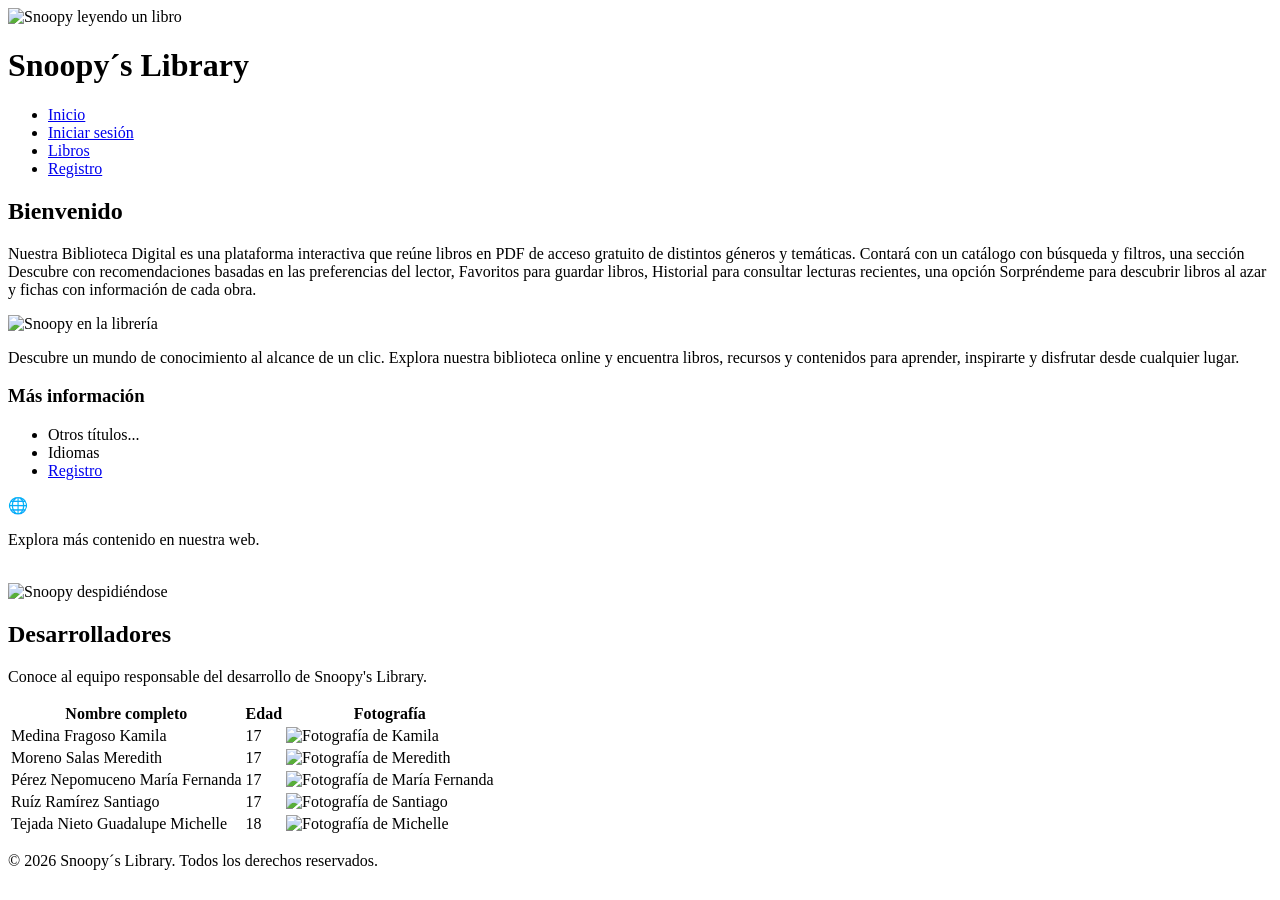
==== index.html @ 1d206063 "Rename index.html.html to index.html" ====
<!DOCTYPE html>
<html lang="es">
<head>
    <meta charset="UTF-8">
    <meta name="viewport" content="width=device-width, initial-scale=1.0">
    <title>Snoopy's Library</title>

    <link rel="stylesheet" href="css/Ej4estilos.css">
</head>

<body>
    <div class="browser-frame">

        <header class="site-header">
            <div class="logo-container">
                <span class="logo-icon">
                    <img src="img/snoopy.jpg"
                         alt="Snoopy leyendo un libro"
                         class="main-image">
                </span>
                <h1 class="site-title">Snoopy´s Library</h1>
            </div>

            <nav class="main-nav">
                <ul>
                    <li><a href="#inicio" class="active">Inicio</a></li>
                    <li><a href="login.html" target="_blank">Iniciar sesión</a></li>
                    <li><a href="libros.html">Libros</a></li>
                    <li><a href="contacto.html" target="_blank">Registro</a></li>
                </ul>
            </nav>
        </header>

        <main class="site-main" id="inicio">
            <section class="content-section">
                <h1 class="bienvenida">Bienvenido</h1>

                <p>
                    Nuestra Biblioteca Digital es una plataforma interactiva
                    que reúne libros en PDF de acceso gratuito de distintos
                    géneros y temáticas. Contará con un catálogo con búsqueda
                    y filtros, una sección Descubre con recomendaciones
                    basadas en las preferencias del lector, Favoritos para
                    guardar libros, Historial para consultar lecturas
                    recientes, una opción Sorpréndeme para descubrir libros
                    al azar y fichas con información de cada obra.
                </p>

                <div class="media-container">
                    <img src="img/snoopy_isatthe.jpg"
                         alt="Snoopy en la librería"
                         class="main-image">
                </div>

                <p>
                    Descubre un mundo de conocimiento al alcance de un clic.
                    Explora nuestra biblioteca online y encuentra libros,
                    recursos y contenidos para aprender, inspirarte y
                    disfrutar desde cualquier lugar.
                </p>
            </section>

            <aside class="sidebar">
                <h3>Más información</h3>

                <ul>
                    <li>Otros títulos...</li>
                    <li>Idiomas</li>
                    <li>
                        <a href="contacto.html" target="_blank">Registro</a>
                    </li>
                </ul>

                <div class="info-box">
                    <span class="globe-icon">🌐</span>
                    <p>Explora más contenido en nuestra web.</p>
                </div>

                <br>

                <img src="img/bye.png"
                     alt="Snoopy despidiéndose"
                     class="main-image">
            </aside>
        </main>

        <section id="libros">
            <!-- Aquí puedes agregar tu catálogo de libros. -->
        </section>

        <section class="developers-section" id="desarrolladores">
            <h2 class="titulo-desarrolladores">Desarrolladores</h2>

            <p class="developers-description">
                Conoce al equipo responsable del desarrollo
                de Snoopy's Library.
            </p>

            <table class="developers-table">
                <thead>
                    <tr>
                        <th>Nombre completo</th>
                        <th>Edad</th>
                        <th>Fotografía</th>
                    </tr>
                </thead>

                <tbody>
                    <tr>
                        <td>Medina Fragoso Kamila</td>
                        <td>17</td>
                        <td><img src="img/Kamila.png" alt="Fotografía de Kamila"></td>
                    </tr>

                    <tr>
                        <td>Moreno Salas Meredith</td>
                        <td>17</td>
                        <td><img src="img/foto2.png" alt="Fotografía de Meredith"></td>
                    </tr>

                    <tr>
                        <td>Pérez Nepomuceno María Fernanda</td>
                        <td>17</td>
                        <td><img src="img/Mafer.jpeg" alt="Fotografía de María Fernanda"></td>
                    </tr>

                    <tr>
                        <td>Ruíz Ramírez Santiago</td>
                        <td>17</td>
                        <td><img src="img/foto4.jfif" alt="Fotografía de Santiago"></td>
                    </tr>

                    <tr>
                        <td>Tejada Nieto Guadalupe Michelle</td>
                        <td>18</td>
                        <td><img src="img/Mich.jpg" alt="Fotografía de Michelle"></td>
                    </tr>
                </tbody>
            </table>
        </section>

        <footer class="site-footer">
            <p>&copy; 2026 Snoopy´s Library. Todos los derechos reservados.</p>
        </footer>

    </div>
</body>
</html>
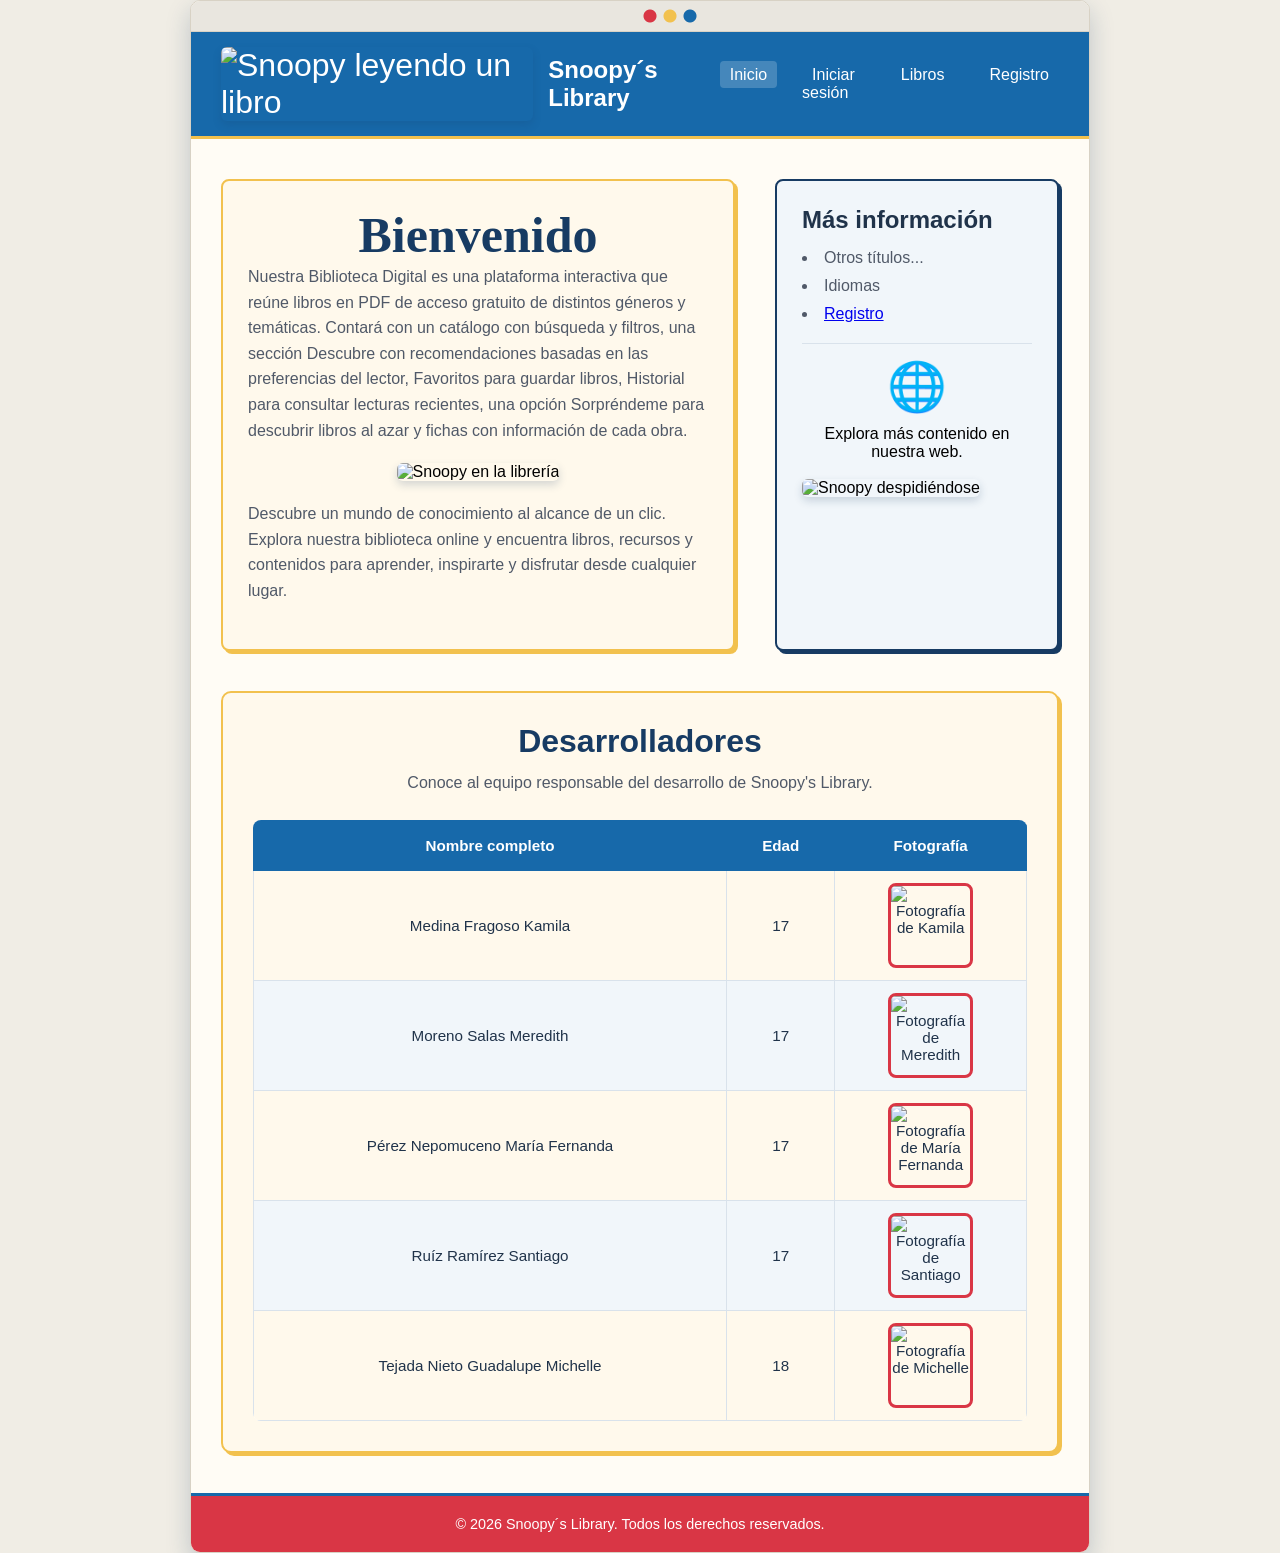
==== commit 01ae397d: "Restore index.html with original content" ====
--- a/index.html
+++ b/index.html
@@ -7,7 +7,7 @@
     <meta name="viewport" content="width=device-width, initial-scale=1.0">
     <title>Snoopy's Library</title>
 
-    <link rel="stylesheet" href="css/Ej4estilos.css">
+    <link rel="stylesheet" href="Ej4estilos.css">
 </head>
 
 <body>
--- a/Ej4estilos.css
+++ b/Ej4estilos.css
@@ -0,0 +1,304 @@
+/* --- Estilos Globales --- */
+:root {
+    --color-primary: #1769AA; /* Azul vivo */
+    --color-accent-yellow: #F2C14E; /* Dorado cálido */
+    --color-accent-cyan: #173B63; /* Azul marino */
+    --color-accent-pink: #D93645; /* Rojo intenso */
+    --color-text-dark: #20334A;
+    --color-text-light: #FFFFFF;
+    --font-family: 'Segoe UI', Tahoma, Geneva, Verdana, sans-serif;
+}
+
+* {
+    box-sizing: border-box;
+    margin: 0;
+    padding: 0;
+}
+
+body {
+    font-family: var(--font-family);
+    background-color: #F0EDE5;
+    display: flex;
+    justify-content: center;
+    align-items: center;
+    min-height: 100vh;
+}
+
+/* --- Marco del Navegador --- */
+.browser-frame {
+    width: 900px;
+    max-width: 100%;
+    background-color: #FFFCF5;
+    border-radius: 10px;
+    box-shadow: 0 10px 25px rgba(23, 59, 99, 0.22);
+    overflow: hidden;
+    border: 1px solid #D8D2C5;
+}
+
+.browser-frame::before {
+    content: "";
+    display: block;
+    height: 30px;
+    background-color: #E9E6DF;
+    border-bottom: 1px solid #D8D2C5;
+    background-image: radial-gradient(circle, #D93645 6px, transparent 7px),
+                      radial-gradient(circle, #F2C14E 6px, transparent 7px),
+                      radial-gradient(circle, #1769AA 6px, transparent 7px);
+    background-position: 10px 50%, 30px 50%, 50px 50%;
+    background-repeat: no-repeat;
+}
+
+.logo-icon .main-image {
+    width: 60px;
+    height: auto;
+    object-fit: contain;
+}
+
+/* --- Header --- */
+.site-header {
+    background-color: var(--color-primary);
+    color: var(--color-text-light);
+    padding: 15px 30px;
+    display: flex;
+    justify-content: space-between;
+    align-items: center;
+    border-bottom: 3px solid var(--color-accent-yellow);
+}
+
+.logo-container {
+    display: flex;
+    align-items: center;
+    gap: 15px;
+}
+
+.logo-icon {
+    font-size: 2rem;
+}
+
+.site-title {
+    font-size: 1.5rem;
+    font-weight: 600;
+}
+
+.main-nav ul {
+    list-style: none;
+    display: flex;
+    gap: 25px;
+}
+
+.main-nav a {
+    text-decoration: none;
+    color: var(--color-text-light);
+    font-weight: 500;
+    padding: 5px 10px;
+    border-radius: 4px;
+    transition: background-color 0.3s;
+}
+
+.main-nav a.active,
+.main-nav a:hover {
+    background-color: rgba(255, 255, 255, 0.2);
+}
+
+/* --- Main --- */
+.site-main {
+    display: flex;
+    padding: 40px 30px;
+    gap: 40px;
+}
+
+/* Sección principal modificada */
+
+.bienvenida {
+    color: #173B63;
+    text-align: center;
+    font-family: Lucida Handwriting;
+    font-size: 50px;
+}
+
+.content-section {
+    flex: 2;
+    border: 2px solid var(--color-accent-yellow);
+    border-radius: 8px;
+    padding: 25px;
+    background-color: #FFF9EC;
+    box-shadow: 3px 3px 0px var(--color-accent-yellow);
+}
+
+.content-section h2 {
+    font-size: 2rem;
+    color: var(--color-text-dark);
+    margin-bottom: 15px;
+}
+
+.content-section p {
+    margin-bottom: 20px;
+    line-height: 1.6;
+    color: #505968;
+}
+
+.media-container {
+    margin-bottom: 20px;
+    text-align: center;
+}
+
+.main-image {
+    max-width: 100%;
+    border-radius: 6px;
+    box-shadow: 0 4px 8px rgba(23, 59, 99, 0.18);
+}
+
+/* Barra lateral modificada */
+.sidebar {
+    flex: 1;
+    border: 2px solid var(--color-accent-cyan);
+    border-radius: 8px;
+    padding: 25px;
+    background-color: #F1F6FA;
+    box-shadow: 3px 3px 0px var(--color-accent-cyan);
+}
+
+.sidebar h3 {
+    font-size: 1.5rem;
+    color: var(--color-text-dark);
+    margin-bottom: 15px;
+}
+
+.sidebar > ul {
+    list-style-position: inside;
+    margin-bottom: 20px;
+    color: #505968;
+}
+
+.sidebar > ul li {
+    margin-bottom: 10px;
+}
+
+.info-box {
+    text-align: center;
+    border-top: 1px solid #D9E2EB;
+    padding-top: 15px;
+}
+
+.globe-icon {
+    font-size: 3rem;
+    color: var(--color-accent-pink);
+    margin-bottom: 10px;
+    display: block;
+}
+
+/* --- Footer --- */
+.site-footer {
+    background-color: var(--color-accent-pink);
+    color: var(--color-text-light);
+    text-align: center;
+    padding: 20px;
+    font-size: 0.9rem;
+    border-top: 3px solid var(--color-primary);
+}
+
+
+/* --- Sección de desarrolladores --- */
+.developers-section {
+    margin: 0 30px 40px;
+    padding: 30px;
+    background-color: #FFF9EC;
+    border: 2px solid #F2C14E;
+    border-radius: 10px;
+    box-shadow: 3px 3px 0 #F2C14E;
+}
+
+.titulo-desarrolladores {
+    color: #173B63;
+    text-align: center;
+    font-size: 2rem;
+    margin-bottom: 10px;
+}
+
+.developers-description {
+    color: #505968;
+    text-align: center;
+    margin-bottom: 25px;
+    line-height: 1.6;
+}
+
+/* --- Tabla --- */
+.developers-table {
+    width: 100%;
+    border-collapse: collapse;
+    background-color: #FFFFFF;
+    border-radius: 8px;
+    overflow: hidden;
+    color: #20334A;
+    font-size: 0.95rem;
+}
+
+/* Encabezados */
+.developers-table thead {
+    background-color: #1769AA;
+    color: #FFFFFF;
+}
+
+.developers-table th {
+    padding: 16px 12px;
+    text-align: center;
+    font-weight: 600;
+    border: 1px solid #1769AA;
+}
+
+/* Celdas */
+.developers-table td {
+    padding: 12px;
+    text-align: center;
+    border: 1px solid #D9E2EB;
+}
+
+/* Filas alternadas */
+.developers-table tbody tr:nth-child(odd) {
+    background-color: #FFF9EC;
+}
+
+.developers-table tbody tr:nth-child(even) {
+    background-color: #F1F6FA;
+}
+
+/* Efecto al pasar el cursor */
+.developers-table tbody tr:hover {
+    background-color: #FCE8E8;
+    transition: background-color 0.2s ease;
+}
+
+/* Fotografías */
+.developers-table img {
+    width: 85px;
+    height: 85px;
+    object-fit: cover;
+    border-radius: 8px;
+    border: 3px solid #D93645;
+    display: block;
+    margin: auto;
+}
+
+/* Adaptación a pantallas pequeñas */
+@media (max-width: 600px) {
+    .developers-section {
+        margin: 0 12px 25px;
+        padding: 15px;
+        overflow-x: auto;
+    }
+
+    .developers-table {
+        min-width: 450px;
+        font-size: 0.85rem;
+    }
+
+    .developers-table th,
+    .developers-table td {
+        padding: 9px 7px;
+    }
+
+    .developers-table img {
+        width: 65px;
+        height: 65px;
+    }
+}
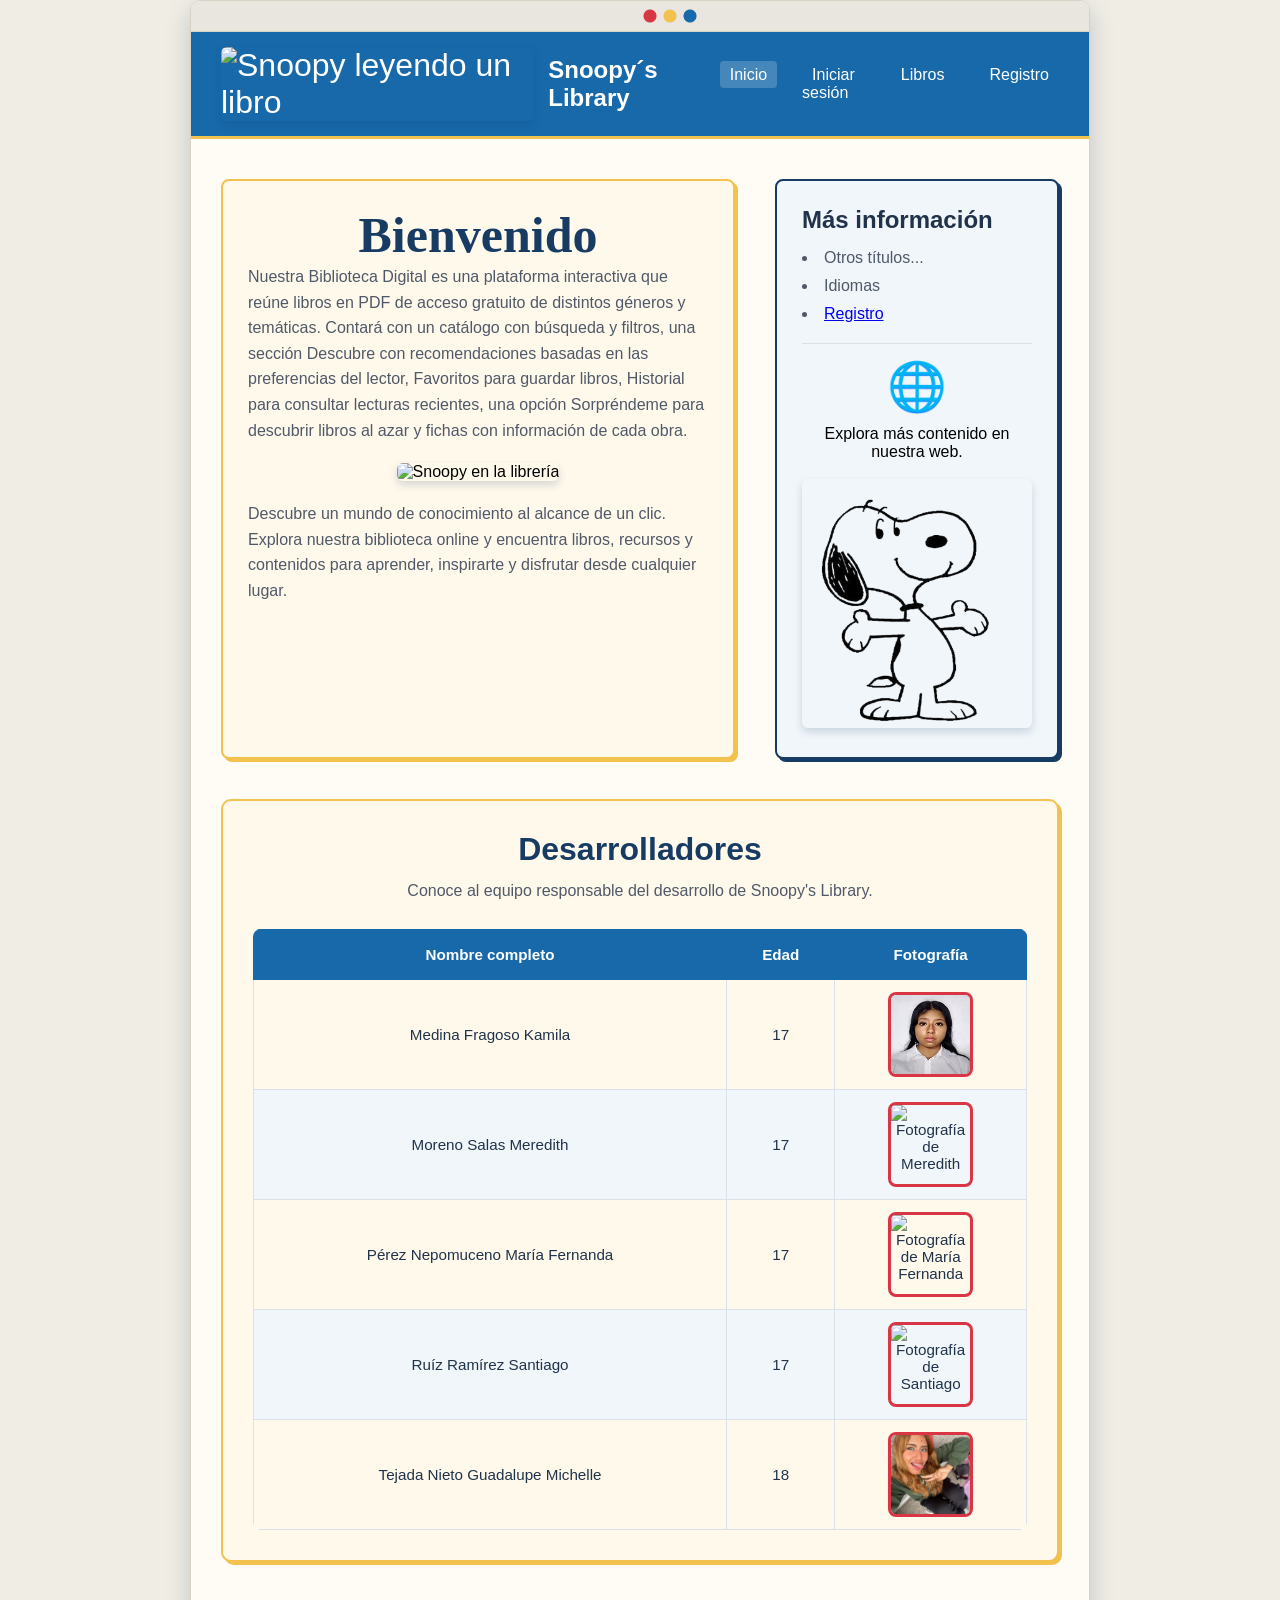
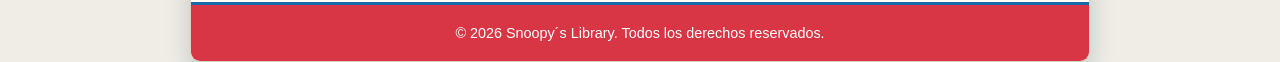
==== commit b7b2c3d1: "Fix HTML formatting and restore content" ====
--- a/index.html
+++ b/index.html
@@ -7,7 +7,7 @@
     <meta name="viewport" content="width=device-width, initial-scale=1.0">
     <title>Snoopy's Library</title>
 
-    <link rel="stylesheet" href="Ej4estilos.css">
+    <link rel="stylesheet" href="index.css">
 </head>
 
 <body>
@@ -80,7 +80,7 @@
 
                 <br>
 
-                <img src="img/bye.png"
+                <img src="bye.png"
                      alt="Snoopy despidiéndose"
                      class="main-image">
             </aside>
@@ -111,13 +111,13 @@
                     <tr>
                         <td>Medina Fragoso Kamila</td>
                         <td>17</td>
-                        <td><img src="img/Kamila.png" alt="Fotografía de Kamila"></td>
+                        <td><img src="Kamila.png" alt="Fotografía de Kamila"></td>
                     </tr>
 
                     <tr>
                         <td>Moreno Salas Meredith</td>
                         <td>17</td>
-                        <td><img src="img/foto2.png" alt="Fotografía de Meredith"></td>
+                        <td><img src="foto2.png" alt="Fotografía de Meredith"></td>
                     </tr>
 
                     <tr>
@@ -129,13 +129,13 @@
                     <tr>
                         <td>Ruíz Ramírez Santiago</td>
                         <td>17</td>
-                        <td><img src="img/foto4.jfif" alt="Fotografía de Santiago"></td>
+                        <td><img src="foto4.jfif" alt="Fotografía de Santiago"></td>
                     </tr>
 
                     <tr>
                         <td>Tejada Nieto Guadalupe Michelle</td>
                         <td>18</td>
-                        <td><img src="img/Mich.jpg" alt="Fotografía de Michelle"></td>
+                        <td><img src="Mich.jpg" alt="Fotografía de Michelle"></td>
                     </tr>
                 </tbody>
             </table>
--- a/index.css
+++ b/index.css
@@ -0,0 +1,304 @@
+/* --- Estilos Globales --- */
+:root {
+    --color-primary: #1769AA; /* Azul vivo */
+    --color-accent-yellow: #F2C14E; /* Dorado cálido */
+    --color-accent-cyan: #173B63; /* Azul marino */
+    --color-accent-pink: #D93645; /* Rojo intenso */
+    --color-text-dark: #20334A;
+    --color-text-light: #FFFFFF;
+    --font-family: 'Segoe UI', Tahoma, Geneva, Verdana, sans-serif;
+}
+
+* {
+    box-sizing: border-box;
+    margin: 0;
+    padding: 0;
+}
+
+body {
+    font-family: var(--font-family);
+    background-color: #F0EDE5;
+    display: flex;
+    justify-content: center;
+    align-items: center;
+    min-height: 100vh;
+}
+
+/* --- Marco del Navegador --- */
+.browser-frame {
+    width: 900px;
+    max-width: 100%;
+    background-color: #FFFCF5;
+    border-radius: 10px;
+    box-shadow: 0 10px 25px rgba(23, 59, 99, 0.22);
+    overflow: hidden;
+    border: 1px solid #D8D2C5;
+}
+
+.browser-frame::before {
+    content: "";
+    display: block;
+    height: 30px;
+    background-color: #E9E6DF;
+    border-bottom: 1px solid #D8D2C5;
+    background-image: radial-gradient(circle, #D93645 6px, transparent 7px),
+                      radial-gradient(circle, #F2C14E 6px, transparent 7px),
+                      radial-gradient(circle, #1769AA 6px, transparent 7px);
+    background-position: 10px 50%, 30px 50%, 50px 50%;
+    background-repeat: no-repeat;
+}
+
+.logo-icon .main-image {
+    width: 60px;
+    height: auto;
+    object-fit: contain;
+}
+
+/* --- Header --- */
+.site-header {
+    background-color: var(--color-primary);
+    color: var(--color-text-light);
+    padding: 15px 30px;
+    display: flex;
+    justify-content: space-between;
+    align-items: center;
+    border-bottom: 3px solid var(--color-accent-yellow);
+}
+
+.logo-container {
+    display: flex;
+    align-items: center;
+    gap: 15px;
+}
+
+.logo-icon {
+    font-size: 2rem;
+}
+
+.site-title {
+    font-size: 1.5rem;
+    font-weight: 600;
+}
+
+.main-nav ul {
+    list-style: none;
+    display: flex;
+    gap: 25px;
+}
+
+.main-nav a {
+    text-decoration: none;
+    color: var(--color-text-light);
+    font-weight: 500;
+    padding: 5px 10px;
+    border-radius: 4px;
+    transition: background-color 0.3s;
+}
+
+.main-nav a.active,
+.main-nav a:hover {
+    background-color: rgba(255, 255, 255, 0.2);
+}
+
+/* --- Main --- */
+.site-main {
+    display: flex;
+    padding: 40px 30px;
+    gap: 40px;
+}
+
+/* Sección principal modificada */
+
+.bienvenida {
+    color: #173B63;
+    text-align: center;
+    font-family: Lucida Handwriting;
+    font-size: 50px;
+}
+
+.content-section {
+    flex: 2;
+    border: 2px solid var(--color-accent-yellow);
+    border-radius: 8px;
+    padding: 25px;
+    background-color: #FFF9EC;
+    box-shadow: 3px 3px 0px var(--color-accent-yellow);
+}
+
+.content-section h2 {
+    font-size: 2rem;
+    color: var(--color-text-dark);
+    margin-bottom: 15px;
+}
+
+.content-section p {
+    margin-bottom: 20px;
+    line-height: 1.6;
+    color: #505968;
+}
+
+.media-container {
+    margin-bottom: 20px;
+    text-align: center;
+}
+
+.main-image {
+    max-width: 100%;
+    border-radius: 6px;
+    box-shadow: 0 4px 8px rgba(23, 59, 99, 0.18);
+}
+
+/* Barra lateral modificada */
+.sidebar {
+    flex: 1;
+    border: 2px solid var(--color-accent-cyan);
+    border-radius: 8px;
+    padding: 25px;
+    background-color: #F1F6FA;
+    box-shadow: 3px 3px 0px var(--color-accent-cyan);
+}
+
+.sidebar h3 {
+    font-size: 1.5rem;
+    color: var(--color-text-dark);
+    margin-bottom: 15px;
+}
+
+.sidebar > ul {
+    list-style-position: inside;
+    margin-bottom: 20px;
+    color: #505968;
+}
+
+.sidebar > ul li {
+    margin-bottom: 10px;
+}
+
+.info-box {
+    text-align: center;
+    border-top: 1px solid #D9E2EB;
+    padding-top: 15px;
+}
+
+.globe-icon {
+    font-size: 3rem;
+    color: var(--color-accent-pink);
+    margin-bottom: 10px;
+    display: block;
+}
+
+/* --- Footer --- */
+.site-footer {
+    background-color: var(--color-accent-pink);
+    color: var(--color-text-light);
+    text-align: center;
+    padding: 20px;
+    font-size: 0.9rem;
+    border-top: 3px solid var(--color-primary);
+}
+
+
+/* --- Sección de desarrolladores --- */
+.developers-section {
+    margin: 0 30px 40px;
+    padding: 30px;
+    background-color: #FFF9EC;
+    border: 2px solid #F2C14E;
+    border-radius: 10px;
+    box-shadow: 3px 3px 0 #F2C14E;
+}
+
+.titulo-desarrolladores {
+    color: #173B63;
+    text-align: center;
+    font-size: 2rem;
+    margin-bottom: 10px;
+}
+
+.developers-description {
+    color: #505968;
+    text-align: center;
+    margin-bottom: 25px;
+    line-height: 1.6;
+}
+
+/* --- Tabla --- */
+.developers-table {
+    width: 100%;
+    border-collapse: collapse;
+    background-color: #FFFFFF;
+    border-radius: 8px;
+    overflow: hidden;
+    color: #20334A;
+    font-size: 0.95rem;
+}
+
+/* Encabezados */
+.developers-table thead {
+    background-color: #1769AA;
+    color: #FFFFFF;
+}
+
+.developers-table th {
+    padding: 16px 12px;
+    text-align: center;
+    font-weight: 600;
+    border: 1px solid #1769AA;
+}
+
+/* Celdas */
+.developers-table td {
+    padding: 12px;
+    text-align: center;
+    border: 1px solid #D9E2EB;
+}
+
+/* Filas alternadas */
+.developers-table tbody tr:nth-child(odd) {
+    background-color: #FFF9EC;
+}
+
+.developers-table tbody tr:nth-child(even) {
+    background-color: #F1F6FA;
+}
+
+/* Efecto al pasar el cursor */
+.developers-table tbody tr:hover {
+    background-color: #FCE8E8;
+    transition: background-color 0.2s ease;
+}
+
+/* Fotografías */
+.developers-table img {
+    width: 85px;
+    height: 85px;
+    object-fit: cover;
+    border-radius: 8px;
+    border: 3px solid #D93645;
+    display: block;
+    margin: auto;
+}
+
+/* Adaptación a pantallas pequeñas */
+@media (max-width: 600px) {
+    .developers-section {
+        margin: 0 12px 25px;
+        padding: 15px;
+        overflow-x: auto;
+    }
+
+    .developers-table {
+        min-width: 450px;
+        font-size: 0.85rem;
+    }
+
+    .developers-table th,
+    .developers-table td {
+        padding: 9px 7px;
+    }
+
+    .developers-table img {
+        width: 65px;
+        height: 65px;
+    }
+}
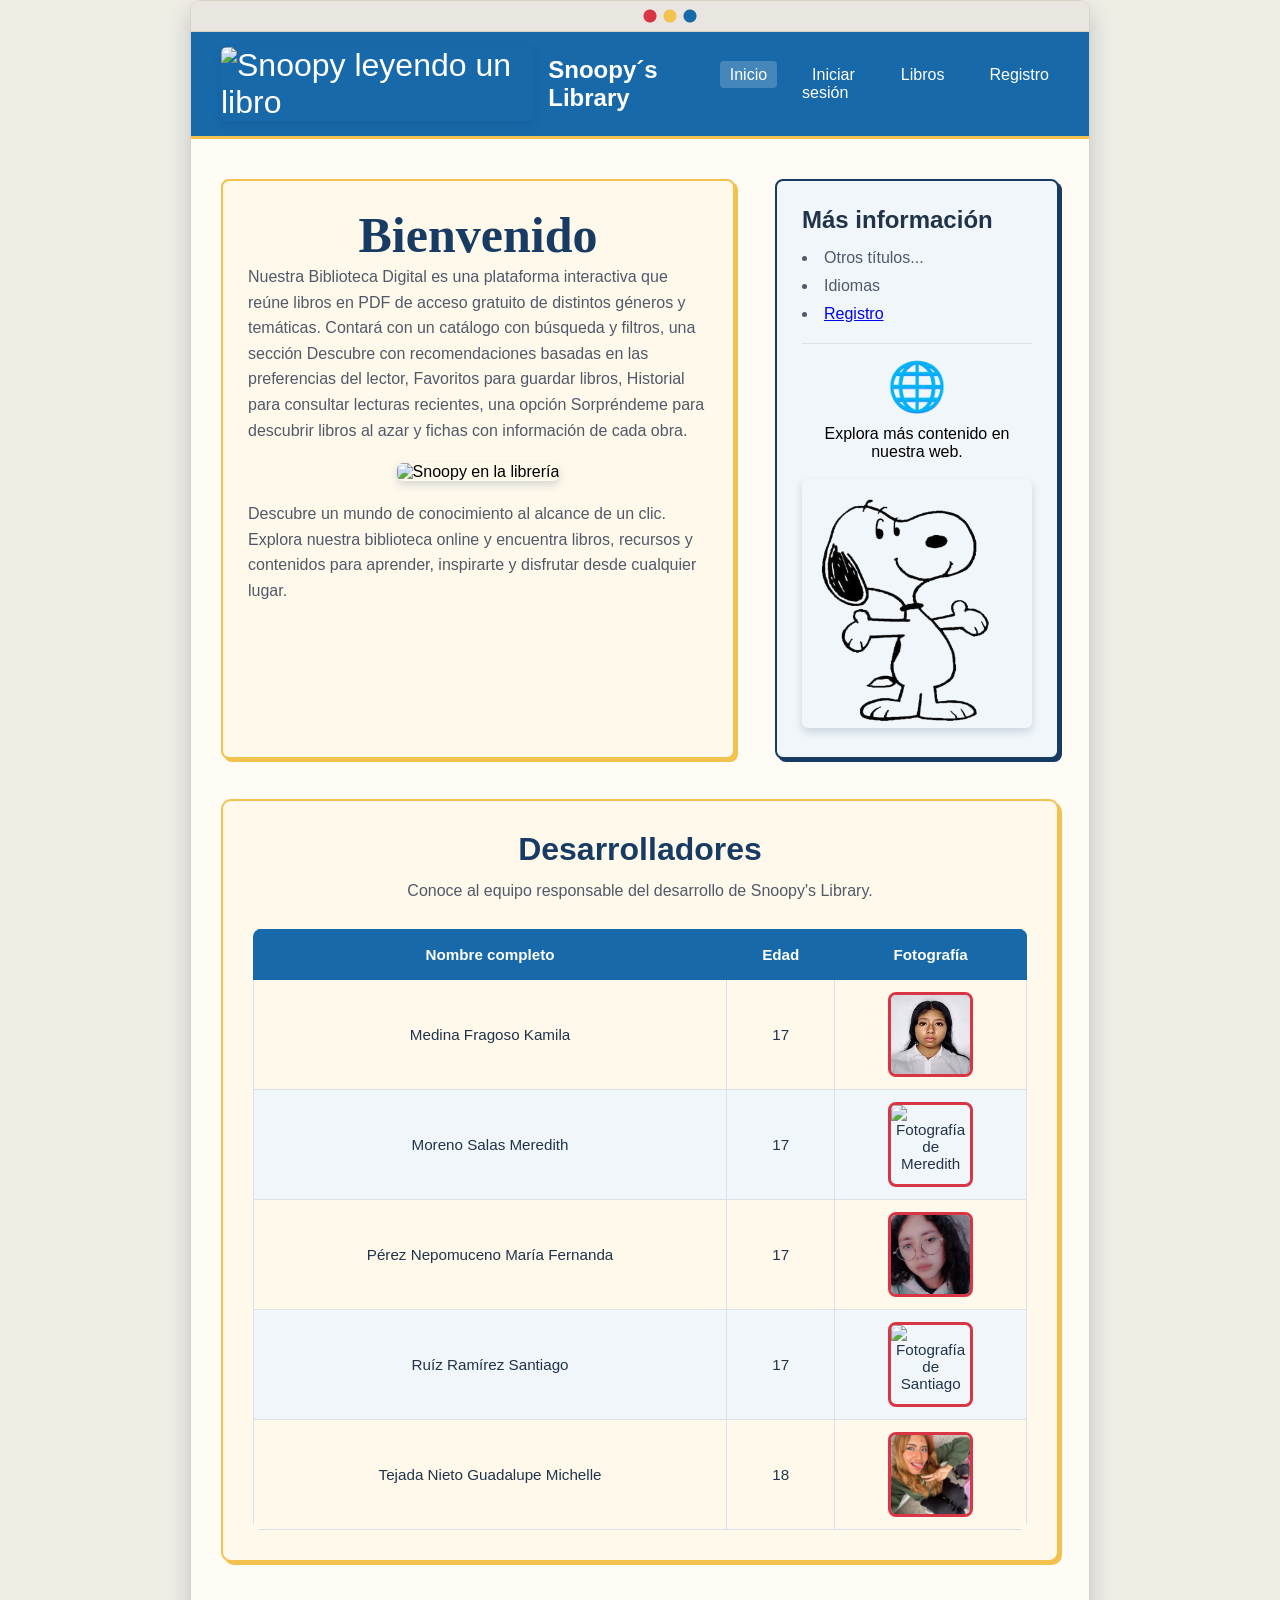
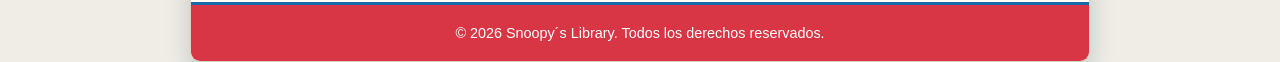
==== commit 8fbf71e1: "Restore index.html with original content" ====
--- a/index.html
+++ b/index.html
@@ -123,13 +123,13 @@
                     <tr>
                         <td>Pérez Nepomuceno María Fernanda</td>
                         <td>17</td>
-                        <td><img src="img/Mafer.jpeg" alt="Fotografía de María Fernanda"></td>
+                        <td><img src="Mafer.jpeg" alt="Fotografía de María Fernanda"></td>
                     </tr>
 
                     <tr>
                         <td>Ruíz Ramírez Santiago</td>
                         <td>17</td>
-                        <td><img src="foto4.jfif" alt="Fotografía de Santiago"></td>
+                        <td><img src="foto4.jpg" alt="Fotografía de Santiago"></td>
                     </tr>
 
                     <tr>
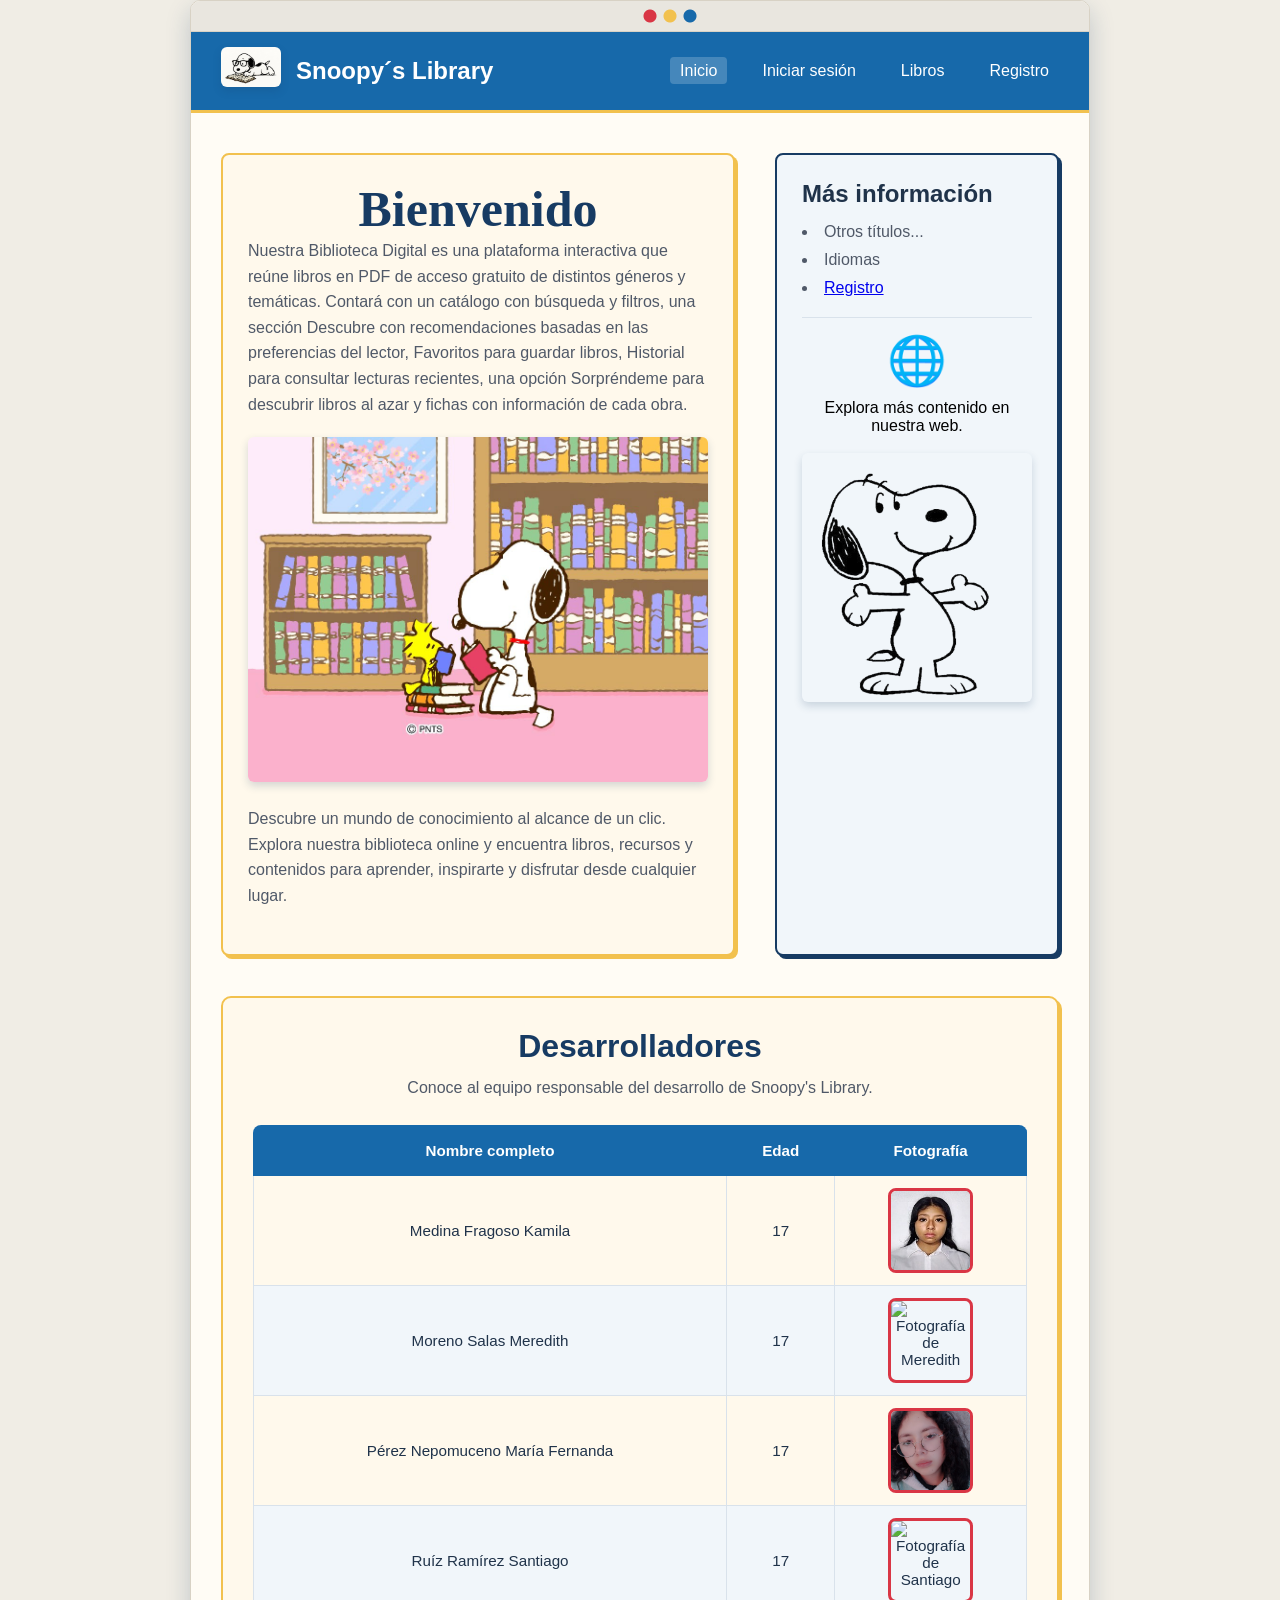
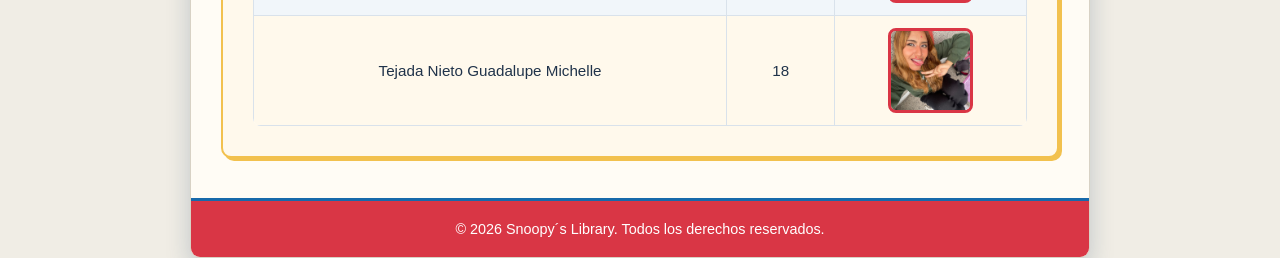
==== commit 4cdba0f7: "Fix HTML structure and update image paths" ====
--- a/index.html
+++ b/index.html
@@ -16,7 +16,7 @@
         <header class="site-header">
             <div class="logo-container">
                 <span class="logo-icon">
-                    <img src="img/snoopy.jpg"
+                    <img src="snoopy.jpg"
                          alt="Snoopy leyendo un libro"
                          class="main-image">
                 </span>
@@ -49,7 +49,7 @@
                 </p>
 
                 <div class="media-container">
-                    <img src="img/snoopy_isatthe.jpg"
+                    <img src="snoopy_isatthe.jpg"
                          alt="Snoopy en la librería"
                          class="main-image">
                 </div>
